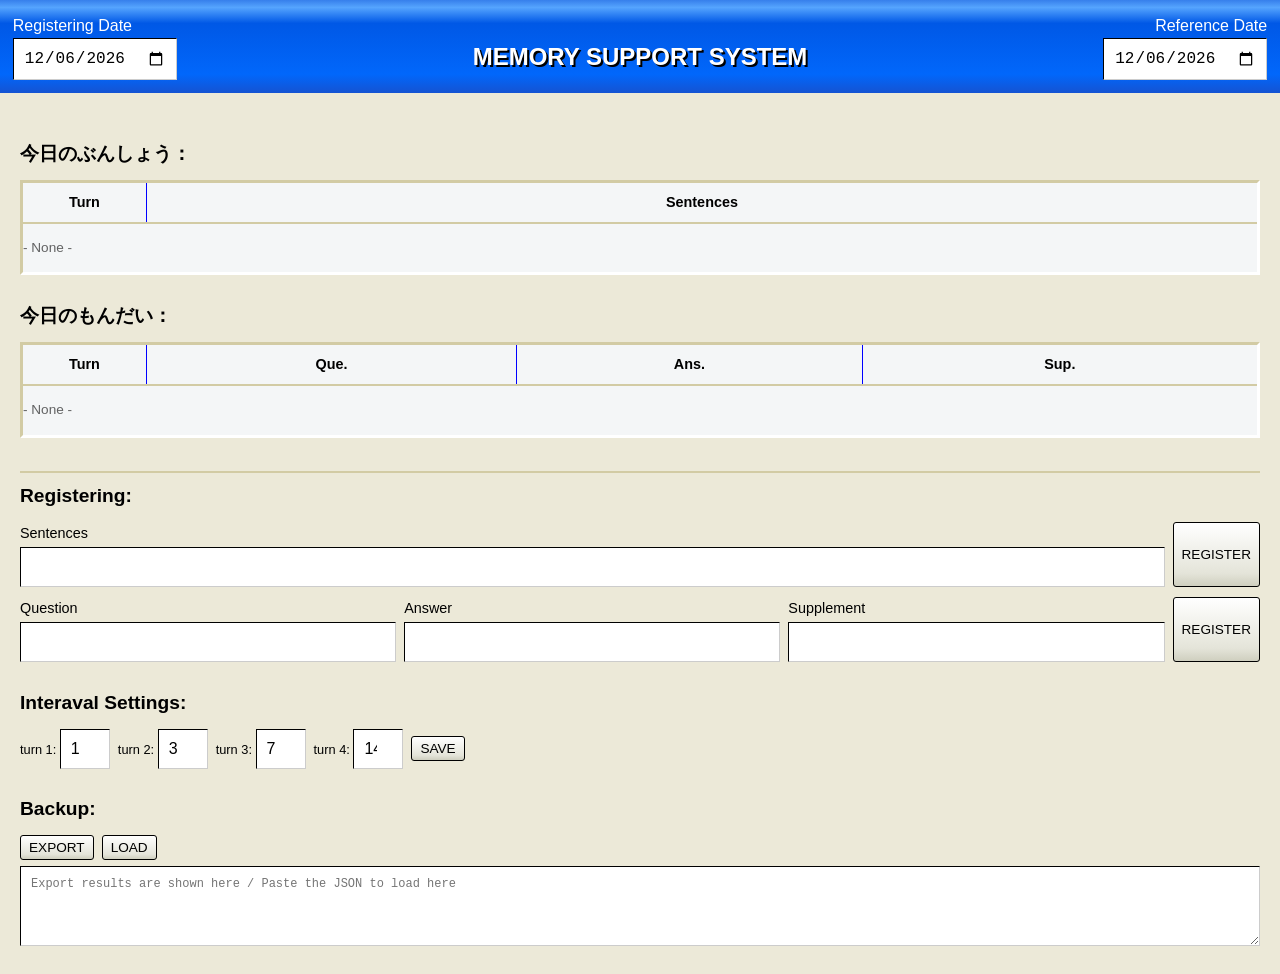
==== index.htm @ 6f997a23 "first commit" ====
<!DOCTYPE html>
<html lang="ja">
<head>
<meta charset="UTF-8">
<meta name="viewport" content="width=device-width, initial-scale=1, viewport-fit=cover">
<title>【画期的な】記憶を支援しますあなたの。完成されたツステムによる誘導。私たちはビミウムは無効化することが推奨しますが、これはjkcで動かすことができる。</title>

<link rel="stylesheet" href="style.css">

</head>
<body>
<div class="top-bar">
  <div class="date-field">
    <span style="color:white;">Registering Date</span>
    <input type="date" id="reg-date-input">
  </div>
<h1 class="app-title">MEMORY SUPPORT SYSTEM</h1>
  <div class="date-field date-field-right">
    <span style="color:white;">Reference Date</span>
    <input type="date" id="today-date-input">
  </div>
</div>

<div style="padding:15pt">
<!--<h1 class="app-title">記憶支援システム</h1>-->
<!--<p class="app-hint">j/k:選択移動　Enter:答えトグル　C:OK（入力欄フォーカス中は無効）</p>-->

<br>
  <p class="section-title">今日のぶんしょう：</p>
  <div class="loading-wrap" id="reading-wrap">
    <table class="qa-table">
      <thead>
        <tr class="qa-row">
          <th class="qa-cell qa-cell-turn">Turn</th>
          <th class="qa-cell qa-cell-sentence">Sentences</th>
        </tr>
      </thead>
      <tbody id="reading-tbody"></tbody>
    </table>
    <p class="empty-msg" id="reading-empty" style="display:none;">- None -</p>
    <div class="loading-overlay" id="reading-loading"><span class="spinner"></span>Processing…</div>
  </div>
  <br>

  <p class="section-title">今日のもんだい：</p>
  <div class="loading-wrap" id="qa-wrap">
    <table class="qa-table">
      <thead>
        <tr class="qa-row">
          <th class="qa-cell qa-cell-turn">Turn</th>
          <th class="qa-cell qa-cell-question">Que.</th>
          <th class="qa-cell qa-cell-answer">Ans.</th>
          <th class="qa-cell qa-cell-note">Sup.</th>
        </tr>
      </thead>
      <tbody id="qa-tbody"></tbody>
    </table>
    <p class="empty-msg" id="qa-empty" style="display:none;">- None -</p>
    <div class="loading-overlay" id="qa-loading"><span class="spinner"></span>Processing…</div>
  </div>


  <!--
<div class="section" id="reading-section">
</div>

<div class="section" id="qa-section">
</div>

<div class="section" id="settings-section">
</div>
<div class="section" id="backup-section">
</div>
  -->

  <br>
  <hr>
  <p class="section-title">Registering:</p>

  <div class="add-form" style="width:100%;">
    <div class="field-group">
      <span class="field-label">Sentences</span>
      <input type="text" id="new-sentence-input">
    </div>
    <button id="add-sentence-btn">REGISTER</button>
  </div>


  <div class="add-form" style="width:100%">
    <div class="field-group">
      <span class="field-label">Question</span>
      <input type="text" id="input-question">
    </div>
    <div class="field-group">
      <span class="field-label">Answer</span>
      <input type="text" id="input-answer">
    </div>
    <div class="field-group">
      <span class="field-label">Supplement</span>
      <input type="text" id="input-note">
    </div>
    <button id="add-qa-btn">REGISTER</button>
  </div>

  <br>

  <p class="section-title">Interaval Settings:</p>
  <div class="settings-row">
    <label>turn 1: <input type="number" id="n1" min="0"></label>
    <label>turn 2: <input type="number" id="n2" min="0"></label>
    <label>turn 3: <input type="number" id="n3" min="0"></label>
    <label>turn 4: <input type="number" id="n4" min="0"></label>
    <button id="save-settings-btn">SAVE</button>
  </div>
  <br>
  <p class="section-title">Backup:</p>
  <div class="backup-controls">
    <button id="export-btn">EXPORT</button>
    <button id="import-btn">LOAD</button>
  </div>
  <textarea class="backup-area" id="backup-area" placeholder="Export results are shown here / Paste the JSON to load here"></textarea>


<div class="mobile-controls">
  <button id="m-up">▲</button>
  <button id="m-down">▼</button>
  <button id="m-show">Show</button>
  <button id="m-ok">Sure</button>
</div>

</div>

<script src="script.js">
</script>
</body>
</html>
---- style.css ----
:root{
  --bg:#ffffff; --fg:#000000; --border:#000000; --accent:#3a5a8c;
  --hidden-bg:#2b2b2b; --hidden-fg:#2b2b2b;
  --turn1-bg:#e7effa; --turn2-bg:#e8f5ea; --turn3-bg:#fbf3d6; --turn4-bg:#fbe6da;
  --done-bg:#dcdcdc; --done-fg:#6b6b6b;
  box-sizing:border-box;
  padding-top:env(safe-area-inset-top,0px); padding-bottom:env(safe-area-inset-bottom,0px);
}
@media (prefers-color-scheme: dark){
  :root:not([data-theme="light"]){
    --bg:#181818; --fg:#eae7e0; --border:#3a3a3a; --accent:#8fb3ef;
    --hidden-bg:#3a3a3a; --hidden-fg:#3a3a3a;
    --turn1-bg:#1e2a3a; --turn2-bg:#1f2e22; --turn3-bg:#332d16; --turn4-bg:#3a2a1c;
    --done-bg:#333333; --done-fg:#999999;
  }
}
:root[data-theme="dark"]{
  --bg:#181818; --fg:#eae7e0; --border:#000000; --accent:#8fb3ef;
  --hidden-bg:#3a3a3a; --hidden-fg:#3a3a3a;
  --turn1-bg:#1e2a3a; --turn2-bg:#1f2e22; --turn3-bg:#332d16; --turn4-bg:#3a2a1c;
  --done-bg:#333333; --done-fg:#999999;
}
html{scroll-padding-top:env(safe-area-inset-top,0px);}
*{box-sizing:border-box;}
body{
  background:#ece9d8; color:var(--fg); font-family:"Hiragino Sans","Yu Gothic",sans-serif;
  margin:0; 
  padding:0px; 
  line-height:1.6;
}
hr {
  border: 1px solid #d2cba4;
}
.top-bar{
    display:flex; justify-content:space-between; align-items:flex-end; gap:0px; flex-wrap:wrap; margin:0px;
    width:100%;
    padding:0.8rem;
    background: linear-gradient(to bottom,#367feb,  #55a4fe 8%, #0058e6 25%, #0167fb 80%,#1553d2);
}
.date-field{display:flex; flex-direction:column;}
.date-field-right{align-items:flex-end;}
.field-label{
    font-size:0.9rem; display:block; margin-bottom:2px;
}
.app-title{
    font-size:1.5rem; 
    text-align:center; 
    margin:0 0 4px;
    color:#ffffff;
    text-shadow:2px 2px 0 #000000;
}
.app-hint{font-size:0.8rem; opacity:0.7; margin:0 0 16px; text-align:center;}
.section{border:1px solid var(--border); border-radius:0px; padding:12px 14px; margin-bottom:16px;}
.section-title{font-weight:bold; margin:0 0 10px; font-size:1.2rem;}
.loading-wrap{
    position:relative;
    background:#f4f6f7;
    border-top:3px solid #d2cba4;
    border-left:3px solid #d2cba4;
    border-bottom:3px solid #fff;
    border-right:3px solid #fff;
}

th {
  border-bottom: 2px solid #d2cba4;
}
.loading-overlay{
  position:absolute; inset:0; display:none; align-items:center; justify-content:center;
  gap:8px; background:var(--bg); opacity:0.94; font-size:0.85rem; z-index:5; border-radius:4px;
}
.loading-overlay.active{display:flex;}
.spinner{
    width:16px; 
    height:16px; 
    border:3px solid #0c4ed5; 
    border-top-color:#ccdbfc; 
    border-radius:50%; 
    animation:qa-spin 0.8s linear infinite;
}
@keyframes qa-spin{to{transform:rotate(360deg);}}
.reading-controls, .backup-controls, .settings-row{display:flex; gap:8px; flex-wrap:wrap; align-items:center;}
.qa-table{width:100%; border-collapse:collapse; overflow-x:auto; display:block;}
.qa-table thead, .qa-table tbody{display:table; width:100%; table-layout:fixed;}
.qa-row{cursor:pointer;
  border-bottom: 1px solid #0000ff;
}
.qa-row.turn-color-1{background:var(--turn1-bg);}
.qa-row.turn-color-2{background:var(--turn2-bg);}
.qa-row.turn-color-3{background:var(--turn3-bg);}
.qa-row.turn-color-4{background:var(--turn4-bg);}
.qa-row.selected .qa-cell{
    /*
    border-top:3px solid var(--accent); border-bottom:3px solid var(--accent);
    */
    border-top: none;
    border-left: 1px solid #fff;
    border-right: none;
    background:#0c4ed5;
    color:#fff;
}

.qa-row.qa-row-done .qa-cell{
    background:var(--done-bg); color:var(--done-fg);
    border-left: 1px solid #fff;
}

/*
.qa-row.selected .qa-cell:first-child{border-left:3px solid var(--accent);}
.qa-row.selected .qa-cell:last-child{border-right:3px solid var(--accent);}
*/
.qa-cell{
    padding:7px 5px; vertical-align:middle; font-size:0.9rem; word-break:break-word;
    border-top: none;
    border-left: 1px solid #0000ff;
    border-right: none;
    padding: 8px 12px;
}
.qa-cell-turn{width:10%; text-align:center;border-left:none;}
.qa-cell-question{width:30%;}
.qa-cell-answer{width:28%;}
.qa-cell-sentence{width:90%;}
.answer-hidden{background:#000; color:#000; border-radius:0px; padding:2px 6px;}
.answer-visible{
    padding:2px 6px;
}
.qa-cell-note{width:32%;}
button{
    cursor:pointer; 
    border:1px solid var(--border); 
    border-radius:3px; 
    background: linear-gradient(to bottom,#fff,  #e4e4d9 80%,  #cfcfbf);
    color:var(--fg); 
    padding:4px 8px; 
    font-size:0.85rem;

}
button:hover{
    border:1px solid #000;
    outline:3px solid #f3c44b;
    outline-offset:-4px;
}
button:active{
    background: linear-gradient(to bottom,#cfcfbf,  #e4e4d9 20%,  #fff);
    border:1px solid #000;
    outline:3px solid #f3c44b;
    outline-offset:-4px;
}
button:disabled{
    opacity:0.6; cursor:default;
}
input[type=text], input[type=date], textarea, input[type=number]{
  border:1.5px solid var(--border); 
  border-top-color:#000;
  border-left-color:#000;
  border-right-color:#ccc;
  border-bottom-color:#ccc;
  background:var(--bg); color:var(--fg); padding:10px 10px; font-size:1rem;
}
.add-form{
    display:flex; flex-wrap:wrap; gap:8px; margin-top:10px;
    }
.add-form input[type=text]{flex:1; min-width:100px;}
.field-group{
    display:flex; flex-direction:column;
    flex-grow:1;
}
.empty-msg{
    opacity:0.6; font-size:0.85rem;
}
.backup-area{width:100%; height:80px; font-family:monospace; font-size:0.75rem; margin-top:6px;}
.settings-row label{font-size:0.8rem;}
.settings-row input[type=number]{width:50px;}
.mobile-controls{display:none;}

@media (max-width:700px){
  .qa-cell-turn{display:none;}
  body{padding-bottom:72px;}
  .mobile-controls{
    display:flex; gap:8px; justify-content:space-around; align-items:center;
    position:fixed; left:0; right:0; bottom:0;
    padding:10px 10px calc(10px + env(safe-area-inset-bottom,0px));
    background:var(--bg); border-top:1px solid var(--border);
  }
  .mobile-controls button{flex:1; font-size:1rem; padding:8px 4px;}
}
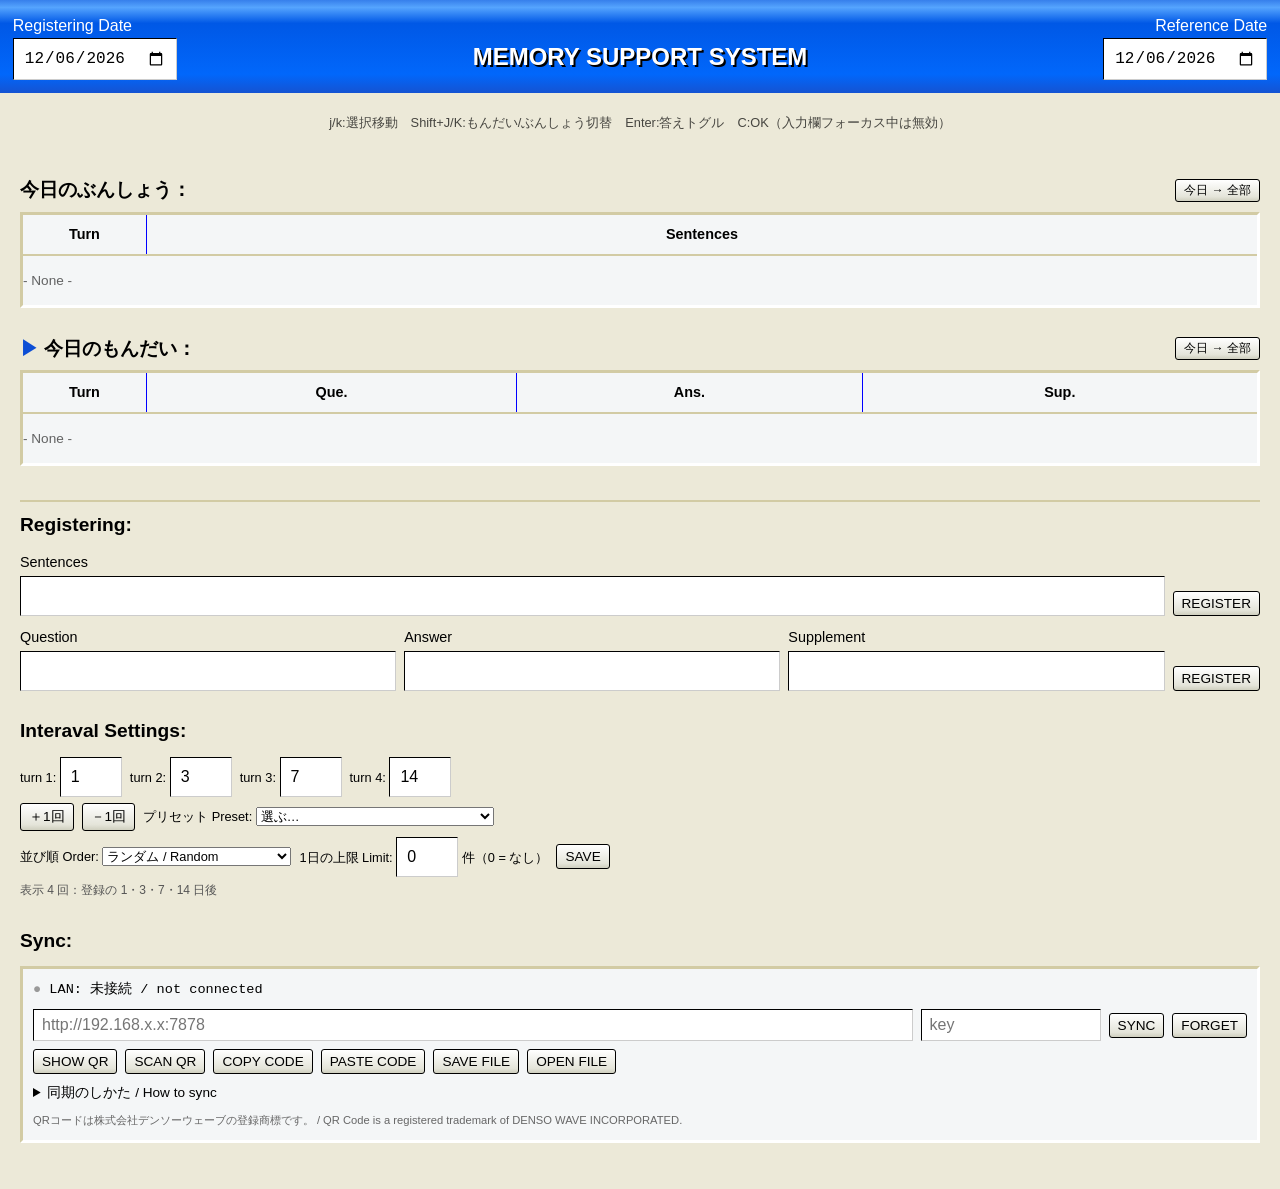
==== commit f0f605a4: "Merge 0caa0fc17f8416a38cacfbd492cdf0fc5ef3d1f5 into 81cb1130a0c59159802145dd1760f9d90e96d08a" ====
--- a/index.htm
+++ b/index.htm
@@ -5,7 +5,14 @@
 <meta name="viewport" content="width=device-width, initial-scale=1, viewport-fit=cover">
 <title>【画期的な】記憶を支援しますあなたの。完成されたツステムによる誘導。私たちはビミウムは無効化することが推奨しますが、これはjkcで動かすことができる。</title>
 
-<link rel="stylesheet" href="style.css">
+<meta name="theme-color" content="#0058e6">
+<meta name="apple-mobile-web-app-capable" content="yes">
+<meta name="mobile-web-app-capable" content="yes">
+<meta name="apple-mobile-web-app-title" content="kwnote">
+<link rel="manifest" href="manifest.webmanifest">
+<link rel="icon" href="icon.svg" type="image/svg+xml">
+<link rel="apple-touch-icon" href="icon.svg">
+<link rel="stylesheet" href="style.css?v=d53c6a07ee">
 
 </head>
 <body>
@@ -21,12 +28,18 @@
   </div>
 </div>
 
-<div style="padding:15pt">
+<div style="padding:15pt" class="page">
 <!--<h1 class="app-title">記憶支援システム</h1>-->
-<!--<p class="app-hint">j/k:選択移動　Enter:答えトグル　C:OK（入力欄フォーカス中は無効）</p>-->
+<p class="app-hint desktop-only">j/k:選択移動　Shift+J/K:もんだい/ぶんしょう切替　Enter:答えトグル　C:OK（入力欄フォーカス中は無効）</p>
 
 <br>
-  <p class="section-title">今日のぶんしょう：</p>
+  <div class="pane-head" id="reading-head" data-pane="reading">
+    <p class="section-title">今日のぶんしょう：<span class="pane-count" id="reading-count"></span></p>
+    <div class="pane-tools">
+      <input type="search" class="pane-filter" data-pane="reading" placeholder="検索 / Filter" style="display:none;">
+      <button class="view-toggle" data-pane="reading">今日 / 全部</button>
+    </div>
+  </div>
   <div class="loading-wrap" id="reading-wrap">
     <table class="qa-table">
       <thead>
@@ -42,7 +55,13 @@
   </div>
   <br>
 
-  <p class="section-title">今日のもんだい：</p>
+  <div class="pane-head" id="qa-head" data-pane="qa">
+    <p class="section-title">今日のもんだい：<span class="pane-count" id="qa-count"></span></p>
+    <div class="pane-tools">
+      <input type="search" class="pane-filter" data-pane="qa" placeholder="検索 / Filter" style="display:none;">
+      <button class="view-toggle" data-pane="qa">今日 / 全部</button>
+    </div>
+  </div>
   <div class="loading-wrap" id="qa-wrap">
     <table class="qa-table">
       <thead>
@@ -58,79 +77,113 @@
     <p class="empty-msg" id="qa-empty" style="display:none;">- None -</p>
     <div class="loading-overlay" id="qa-loading"><span class="spinner"></span>Processing…</div>
   </div>
-
-
-  <!--
-<div class="section" id="reading-section">
-</div>
-
-<div class="section" id="qa-section">
-</div>
-
-<div class="section" id="settings-section">
-</div>
-<div class="section" id="backup-section">
-</div>
-  -->
+  <p class="app-hint mobile-only">⇄: ぶんしょう／もんだい切替　行を右にスワイプ: Sure（OK）／左にスワイプ: Show（答え）</p>
 
   <br>
   <hr>
-  <p class="section-title">Registering:</p>
+  <p class="section-title">Registering: <span class="edit-badge" id="edit-badge" style="display:none;">EDITING</span></p>
 
-  <div class="add-form" style="width:100%;">
+  <div class="add-form" style="width:100%;" id="sentence-form">
     <div class="field-group">
       <span class="field-label">Sentences</span>
-      <input type="text" id="new-sentence-input">
+      <input type="text" id="new-sentence-input" enterkeyhint="done">
     </div>
     <button id="add-sentence-btn">REGISTER</button>
+    <button id="cancel-sentence-btn" class="cancel-btn" style="display:none;">CANCEL</button>
   </div>
 
 
-  <div class="add-form" style="width:100%">
+  <div class="add-form" style="width:100%" id="qa-form">
     <div class="field-group">
       <span class="field-label">Question</span>
-      <input type="text" id="input-question">
+      <input type="text" id="input-question" enterkeyhint="next">
     </div>
     <div class="field-group">
       <span class="field-label">Answer</span>
-      <input type="text" id="input-answer">
+      <input type="text" id="input-answer" enterkeyhint="next">
     </div>
     <div class="field-group">
       <span class="field-label">Supplement</span>
-      <input type="text" id="input-note">
+      <input type="text" id="input-note" enterkeyhint="done">
     </div>
     <button id="add-qa-btn">REGISTER</button>
+    <button id="cancel-qa-btn" class="cancel-btn" style="display:none;">CANCEL</button>
   </div>
 
   <br>
 
   <p class="section-title">Interaval Settings:</p>
+  <div class="settings-row" id="turn-inputs"></div>
   <div class="settings-row">
-    <label>turn 1: <input type="number" id="n1" min="0"></label>
-    <label>turn 2: <input type="number" id="n2" min="0"></label>
-    <label>turn 3: <input type="number" id="n3" min="0"></label>
-    <label>turn 4: <input type="number" id="n4" min="0"></label>
+    <button id="turn-add-btn" title="表示回数を 1 回増やす / Add a turn">＋1回</button>
+    <button id="turn-del-btn" title="最後の回を消す / Remove the last turn">－1回</button>
+    <label>プリセット Preset: <select id="preset-select"><option value="">選ぶ…</option></select></label>
+  </div>
+  <div class="settings-row">
+    <label>並び順 Order: <select id="order-select"></select></label>
+    <label>1日の上限 Limit: <input type="number" id="limit-input" min="0"> 件（0 = なし）</label>
     <button id="save-settings-btn">SAVE</button>
   </div>
+  <p class="settings-note" id="settings-note"></p>
   <br>
-  <p class="section-title">Backup:</p>
-  <div class="backup-controls">
-    <button id="export-btn">EXPORT</button>
-    <button id="import-btn">LOAD</button>
+
+  <p class="section-title">Sync:</p>
+  <div class="sync-box">
+    <div class="sync-status" id="sync-status">LAN: not connected</div>
+    <div class="sync-row">
+      <input type="text" id="sync-url" placeholder="http://192.168.x.x:7878" autocapitalize="off" autocorrect="off" spellcheck="false">
+      <input type="text" id="sync-key" placeholder="key" autocapitalize="off" autocorrect="off" spellcheck="false">
+      <button id="sync-btn">SYNC</button>
+      <button id="sync-forget-btn">FORGET</button>
+    </div>
+    <div class="sync-row">
+      <button id="qr-show-btn">SHOW QR</button>
+      <button id="qr-scan-btn">SCAN QR</button>
+      <button id="code-copy-btn">COPY CODE</button>
+      <button id="code-paste-btn">PASTE CODE</button>
+      <button id="file-save-btn">SAVE FILE</button>
+      <button id="file-open-btn">OPEN FILE</button>
+      <button id="share-btn" style="display:none;">SHARE</button>
+      <input type="file" id="file-input" accept=".json,.txt,application/json,text/plain" style="display:none;">
+    </div>
+    <div class="sync-row" id="purge-row" style="display:none;">
+      <span class="purge-note" id="purge-note"></span>
+      <button id="purge-btn" title="削除済みの印を完全に消す / Drop the deleted markers">CLEAN UP</button>
+    </div>
+    <details class="sync-help">
+      <summary>同期のしかた / How to sync</summary>
+      <ul>
+        <li><b>QR</b>: 送る側で SHOW QR、受け取る側で SCAN QR。コードが複数枚なら自動で切り替わるので、全部そろうまで映し続けるだけ。逆方向も同様にすると両方が同じ内容になります。</li>
+        <li><b>LAN</b>: PCで <code>kwnote serve</code> を実行し、表示されたQRをスマホのカメラで読むと、このアプリがそのPCから開き自動で同期されます。PCのブラウザは <code>http://localhost:7878</code> を開くだけ。</li>
+        <li><b>テキスト / ファイル</b>: COPY CODE / SAVE FILE で書き出し、相手側の PASTE CODE / OPEN FILE で読み込み。メッセージアプリやAirDropでも送れます。</li>
+        <li>読み込みはすべて<b>マージ</b>です（新しく更新された方が勝ち、削除も伝わります）。</li>
+        <li>削除した項目は、中身を空にした<b>「削除済みの印」</b>として残り、同期で相手にも削除を伝えます。全部の端末に伝わったら <b>CLEAN UP</b> で完全に消せます（保存するファイルや QR も小さくなります）。</li>
+      </ul>
+    </details>
+    <p class="tm-note">QRコードは株式会社デンソーウェーブの登録商標です。 / QR Code is a registered trademark of DENSO WAVE INCORPORATED.</p>
   </div>
-  <textarea class="backup-area" id="backup-area" placeholder="Export results are shown here / Paste the JSON to load here"></textarea>
+  <br>
+
 
 
 <div class="mobile-controls">
-  <button id="m-up">▲</button>
-  <button id="m-down">▼</button>
+  <button id="m-up" aria-label="up">▲</button>
+  <button id="m-down" aria-label="down">▼</button>
+  <button id="m-pane" aria-label="switch">⇄</button>
   <button id="m-show">Show</button>
   <button id="m-ok">Sure</button>
 </div>
 
 </div>
 
-<script src="script.js">
+<div class="statusbar" id="statusbar" role="status" aria-live="polite">
+  <span class="sb-msg" id="sb-msg"></span>
+</div>
+
+<script src="qr.js?v=d53c6a07ee"></script>
+<script src="sync.js?v=d53c6a07ee"></script>
+<script src="beta.js?v=d53c6a07ee"></script>
+<script src="script.js?v=d53c6a07ee">
 </script>
 </body>
 </html>
--- a/style.css
+++ b/style.css
@@ -2,23 +2,10 @@
   --bg:#ffffff; --fg:#000000; --border:#000000; --accent:#3a5a8c;
   --hidden-bg:#2b2b2b; --hidden-fg:#2b2b2b;
   --turn1-bg:#e7effa; --turn2-bg:#e8f5ea; --turn3-bg:#fbf3d6; --turn4-bg:#fbe6da;
+  --turn5-bg:#efe7fa; --turn6-bg:#fae6f1; --turn7-bg:#e1f4f4; --turn8-bg:#f0f1e0;
   --done-bg:#dcdcdc; --done-fg:#6b6b6b;
   box-sizing:border-box;
   padding-top:env(safe-area-inset-top,0px); padding-bottom:env(safe-area-inset-bottom,0px);
-}
-@media (prefers-color-scheme: dark){
-  :root:not([data-theme="light"]){
-    --bg:#181818; --fg:#eae7e0; --border:#3a3a3a; --accent:#8fb3ef;
-    --hidden-bg:#3a3a3a; --hidden-fg:#3a3a3a;
-    --turn1-bg:#1e2a3a; --turn2-bg:#1f2e22; --turn3-bg:#332d16; --turn4-bg:#3a2a1c;
-    --done-bg:#333333; --done-fg:#999999;
-  }
-}
-:root[data-theme="dark"]{
-  --bg:#181818; --fg:#eae7e0; --border:#000000; --accent:#8fb3ef;
-  --hidden-bg:#3a3a3a; --hidden-fg:#3a3a3a;
-  --turn1-bg:#1e2a3a; --turn2-bg:#1f2e22; --turn3-bg:#332d16; --turn4-bg:#3a2a1c;
-  --done-bg:#333333; --done-fg:#999999;
 }
 html{scroll-padding-top:env(safe-area-inset-top,0px);}
 *{box-sizing:border-box;}
@@ -78,7 +65,7 @@
     animation:qa-spin 0.8s linear infinite;
 }
 @keyframes qa-spin{to{transform:rotate(360deg);}}
-.reading-controls, .backup-controls, .settings-row{display:flex; gap:8px; flex-wrap:wrap; align-items:center;}
+.reading-controls, .settings-row{display:flex; gap:8px; flex-wrap:wrap; align-items:center;}
 .qa-table{width:100%; border-collapse:collapse; overflow-x:auto; display:block;}
 .qa-table thead, .qa-table tbody{display:table; width:100%; table-layout:fixed;}
 .qa-row{cursor:pointer;
@@ -88,6 +75,10 @@
 .qa-row.turn-color-2{background:var(--turn2-bg);}
 .qa-row.turn-color-3{background:var(--turn3-bg);}
 .qa-row.turn-color-4{background:var(--turn4-bg);}
+.qa-row.turn-color-5{background:var(--turn5-bg);}
+.qa-row.turn-color-6{background:var(--turn6-bg);}
+.qa-row.turn-color-7{background:var(--turn7-bg);}
+.qa-row.turn-color-8{background:var(--turn8-bg);}
 .qa-row.selected .qa-cell{
     /*
     border-top:3px solid var(--accent); border-bottom:3px solid var(--accent);
@@ -101,7 +92,11 @@
 
 .qa-row.qa-row-done .qa-cell{
     background:var(--done-bg); color:var(--done-fg);
+    border-left: 1px solid;
+}
+.qa-row.selected .qa-cell{
     border-left: 1px solid #fff;
+    background:#0c4ed5;
 }
 
 /*
@@ -167,20 +162,172 @@
 .empty-msg{
     opacity:0.6; font-size:0.85rem;
 }
-.backup-area{width:100%; height:80px; font-family:monospace; font-size:0.75rem; margin-top:6px;}
+.code-area{width:min(80vw, 480px); height:160px; font-family:monospace; font-size:0.75rem;}
 .settings-row label{font-size:0.8rem;}
-.settings-row input[type=number]{width:50px;}
+.settings-row input[type=number]{width:62px;}
+.settings-row + .settings-row{margin-top:6px;}
+.settings-row select{font-size:0.8rem;}
+.settings-note{font-size:0.75rem; color:#555; margin:4px 0 0;}
 .mobile-controls{display:none;}
+
+.turn-due{font-weight:bold;}
+.qa-row.turn-color-done{background:var(--done-bg); color:var(--done-fg);}
+.qa-row{transition:transform 0.12s ease-out;}
+
+/* ---- panes ---- */
+.pane-head{display:flex; align-items:center; justify-content:space-between; gap:8px; flex-wrap:wrap;}
+.pane-head .section-title{margin:0 0 6px;}
+.pane-tools{display:flex; align-items:center; gap:6px; margin-bottom:6px;}
+.pane-tools button{font-size:0.75rem; padding:2px 8px;}
+.pane-filter{padding:3px 6px !important; font-size:0.85rem !important; width:12em;}
+/* extra column in 全部 view: 編集・削除 */
+.qa-table.with-extra .qa-cell-sentence, .qa-table.with-extra .qa-cell-note{width:auto;}
+.qa-cell-actions{width:84px; text-align:center; white-space:nowrap;}
+.row-btn{padding:1px 6px; font-size:0.8rem; margin:0 1px;}
+/* フォーカス中の表に ▶、もう片方の選択行は薄く */
+.pane-head{cursor:pointer;}
+.pane-head.pane-focused .section-title::before{content:"▶ "; color:#0c4ed5;}
+.qa-row.selected.selected-blur .qa-cell{background:#9db3e0; color:#000;}
+.pane-count{font-size:0.85rem; font-weight:normal; color:#555; margin-left:6px;}
+.edit-badge{font-size:0.75rem; background:#f3c44b; border:1px solid #000; padding:1px 6px; vertical-align:middle;}
+.add-form.editing{outline:2px dashed #f3c44b; outline-offset:4px;}
+.cancel-btn{align-self:flex-end;}
+.add-form > button{align-self:flex-end;}
+.mobile-only{display:none;}
+
+/* ---- sync ---- */
+.sync-box{
+  background:#f4f6f7; padding:10px;
+  border-top:3px solid #d2cba4; border-left:3px solid #d2cba4;
+  border-bottom:3px solid #fff; border-right:3px solid #fff;
+}
+.sync-row{display:flex; gap:8px; flex-wrap:wrap; align-items:center; margin-top:8px;}
+.sync-row input[type=text]{flex:1; min-width:120px; padding:6px 8px;}
+.sync-row #sync-key{flex:0 1 180px;}
+.sync-status{font-size:0.85rem; font-family:monospace; word-break:break-all;}
+.sync-status::before{content:"● "; color:#999;}
+.sync-status.sync-ok::before{color:#1a9b3c;}
+.sync-status.sync-busy::before{color:#e0a800;}
+.sync-status.sync-error::before{color:#d22;}
+.sync-status.sync-error{color:#a00;}
+.sync-help{margin-top:8px; font-size:0.85rem;}
+.sync-help summary{cursor:pointer;}
+.sync-help ul{margin:6px 0 0; padding-left:20px;}
+.sync-help code{background:#fff; padding:0 4px; border:1px solid #d2cba4;}
+.tm-note{font-size:0.7rem; color:#666; margin:8px 0 0;}
+.purge-note{font-size:0.8rem;}
+
+/* ---- dialogs (XP window) ---- */
+.modal-backdrop{
+  position:fixed; inset:0; z-index:50; background:rgba(0,0,0,0.35);
+  display:flex; align-items:center; justify-content:center; padding:12px;
+}
+.modal{
+  background:#ece9d8; border:3px solid #0831d9; border-radius:8px 8px 0 0;
+  box-shadow:4px 4px 12px rgba(0,0,0,0.4); max-width:min(560px, 100%); max-height:100%;
+  display:flex; flex-direction:column; min-width:280px;
+}
+.modal-title{
+  display:flex; justify-content:space-between; align-items:center; gap:8px;
+  padding:4px 4px 4px 10px; color:#fff; font-weight:bold; text-shadow:1px 1px 0 #000;
+  background:linear-gradient(to bottom,#367feb, #55a4fe 8%, #0058e6 25%, #0167fb 80%,#1553d2);
+}
+.modal-close{
+  background:linear-gradient(to bottom,#e8846a,#c2350f); color:#fff; font-weight:bold;
+  border:1px solid #fff; border-radius:3px; padding:0 8px; font-size:1rem; line-height:1.4;
+}
+.modal-body{padding:12px; overflow:auto; display:flex; flex-direction:column; align-items:center; gap:8px;}
+.modal-hint{font-size:0.8rem; margin:4px 0 0; max-width:440px;}
+.qr-canvas{width:min(80vw, calc(100vh - 230px), 520px); height:auto; image-rendering:pixelated; background:#fff;}
+.qr-info{font-family:monospace; font-size:0.85rem; text-align:center;}
+.qr-controls{display:flex; gap:6px;}
+.qr-controls button{min-width:44px;}
+.qr-video{width:min(86vw, 480px); max-height:55vh; background:#000; object-fit:cover;}
+.qr-progress{width:min(86vw, 480px); height:10px; background:#fff; border:1px solid #888;}
+.qr-progress-fill{height:100%; width:0; background:repeating-linear-gradient(90deg,#1a9b3c 0 10px,#2fc95a 10px 12px); transition:width 0.15s;}
+.qr-grid{display:flex; flex-wrap:wrap; gap:2px; max-width:min(86vw, 480px);}
+.qr-cell{width:10px; height:10px; background:#ccc; border:1px solid #999;}
+.qr-cell.got{background:#1a9b3c;}
+.menu-item{width:min(80vw, 320px); text-align:left; padding:10px 12px; font-size:1rem;}
+
+/* ---- messages: XP tooltip-style toast ---- */
+.statusbar{
+  position:fixed; left:0; right:0; bottom:16px; z-index:20;
+  display:none; justify-content:center; pointer-events:none;
+}
+.statusbar.has-msg{display:flex;}
+.sb-msg{
+  background:#ffffe1; color:#000; border:1px solid #000; padding:3px 10px;
+  font-size:0.85rem; box-shadow:2px 2px 4px rgba(0,0,0,0.3); max-width:90vw;
+  overflow:hidden; white-space:nowrap; text-overflow:ellipsis;
+}
+.sb-msg.sb-error{background:#c22; color:#fff;}
 
 @media (max-width:700px){
   .qa-cell-turn{display:none;}
-  body{padding-bottom:72px;}
+  body{padding-bottom:110px;}
+  .page{padding:10px !important;}
+  .app-title{font-size:1.1rem; width:100%; order:-1;}
+  .desktop-only{display:none;}
+  .mobile-only{display:block;}
   .mobile-controls{
-    display:flex; gap:8px; justify-content:space-around; align-items:center;
-    position:fixed; left:0; right:0; bottom:0;
-    padding:10px 10px calc(10px + env(safe-area-inset-bottom,0px));
-    background:var(--bg); border-top:1px solid var(--border);
+    display:flex; gap:6px; justify-content:space-around; align-items:center;
+    position:fixed; left:0; right:0; bottom:0; z-index:21;
+    padding:8px 8px calc(8px + env(safe-area-inset-bottom,0px));
+    background:#ece9d8; border-top:1px solid var(--border);
   }
-  .mobile-controls button{flex:1; font-size:1rem; padding:8px 4px;}
-}
-
+  .mobile-controls button{flex:1; font-size:1rem; padding:10px 2px; min-width:0;}
+  .statusbar{bottom:calc(72px + env(safe-area-inset-bottom,0px));}
+  .pane-filter{width:9em;}
+  .qa-cell-actions{width:72px;}
+  .add-form > button{width:100%;}
+  .sync-row button{flex:1 1 30%;}
+  input[type=text], input[type=date], textarea, input[type=number]{font-size:16px;} /* no iOS zoom */
+}
+
+/* ---- β版（?beta=true）: フラッシュカード ---- */
+.beta-badge{
+  display:inline-block; margin-left:8px; padding:0 6px; font-size:0.8em; vertical-align:middle;
+  background:#ffd23f; color:#000; text-shadow:none; border:1px solid #000; border-radius:3px;
+}
+.miss-badge{margin-left:6px; font-size:0.75rem; color:#b00; font-weight:bold; white-space:nowrap;}
+.flash-btn{margin-right:6px;}
+.flash-window{width:min(640px, 100%);}
+.flash-body{align-items:stretch;}
+.flash-top{display:flex; justify-content:space-between; align-items:center; gap:8px; flex-wrap:wrap; font-size:0.85rem;}
+.flash-progress{font-family:monospace;}
+.flash-card{
+  min-height:min(46vh, 320px); display:flex; flex-direction:column; gap:10px;
+  padding:14px 18px; cursor:pointer; user-select:none; background:var(--turn1-bg); color:#000;
+  border-top:3px solid #fff; border-left:3px solid #fff;
+  border-bottom:3px solid #d2cba4; border-right:3px solid #d2cba4;
+  box-shadow:2px 2px 6px rgba(0,0,0,0.25); transition:transform 0.1s;
+  touch-action:pan-y;
+}
+.flash-card.turn-color-1{background:var(--turn1-bg);} .flash-card.turn-color-2{background:var(--turn2-bg);}
+.flash-card.turn-color-3{background:var(--turn3-bg);} .flash-card.turn-color-4{background:var(--turn4-bg);}
+.flash-card.turn-color-5{background:var(--turn5-bg);} .flash-card.turn-color-6{background:var(--turn6-bg);}
+.flash-card.turn-color-7{background:var(--turn7-bg);} .flash-card.turn-color-8{background:var(--turn8-bg);}
+.flash-card.turn-color-done{background:#fff;}
+.flash-card.flash-flipped{background:#fff; border-color:#0058e6;}
+.flash-card.flash-anim{animation:flash-flip 0.18s ease-out;}
+@keyframes flash-flip{from{transform:scaleX(0.2);} to{transform:scaleX(1);}}
+.flash-card-head{display:flex; justify-content:space-between; font-size:0.8rem; color:#555; margin-top:-4px;}
+.flash-main{flex:1; display:flex; flex-direction:column; justify-content:center; gap:10px;}
+.flash-side{font-weight:bold;}
+.flash-text{font-size:1.5rem; text-align:center; white-space:pre-wrap; word-break:break-word;}
+.flash-note{font-size:0.95rem; text-align:center; color:#444; white-space:pre-wrap; word-break:break-word;}
+.flash-tap{font-size:0.75rem; text-align:center; color:#777; min-height:1.2em;}
+.flash-controls{display:flex; gap:8px; justify-content:center; flex-wrap:wrap;}
+.flash-controls button{flex:1 1 0; min-width:90px; padding:10px 6px; font-size:1rem;}
+.flash-done{text-align:center;}
+.flash-done-title{font-weight:bold; font-size:1.1rem;}
+.flash-missed{text-align:left; max-height:30vh; overflow:auto; margin:6px 0; padding-left:20px; font-size:0.9rem;}
+@media (max-width:700px){
+  .flash-backdrop{padding:0;}
+  .flash-window{height:100%; border-radius:0;}
+  .flash-card{min-height:50vh;}
+  .flash-text{font-size:1.3rem;}
+  .flash-controls button{min-width:0; padding:10px 2px; font-size:0.95rem; white-space:nowrap;}
+  .flash-hint{font-size:0.7rem;}
+}
